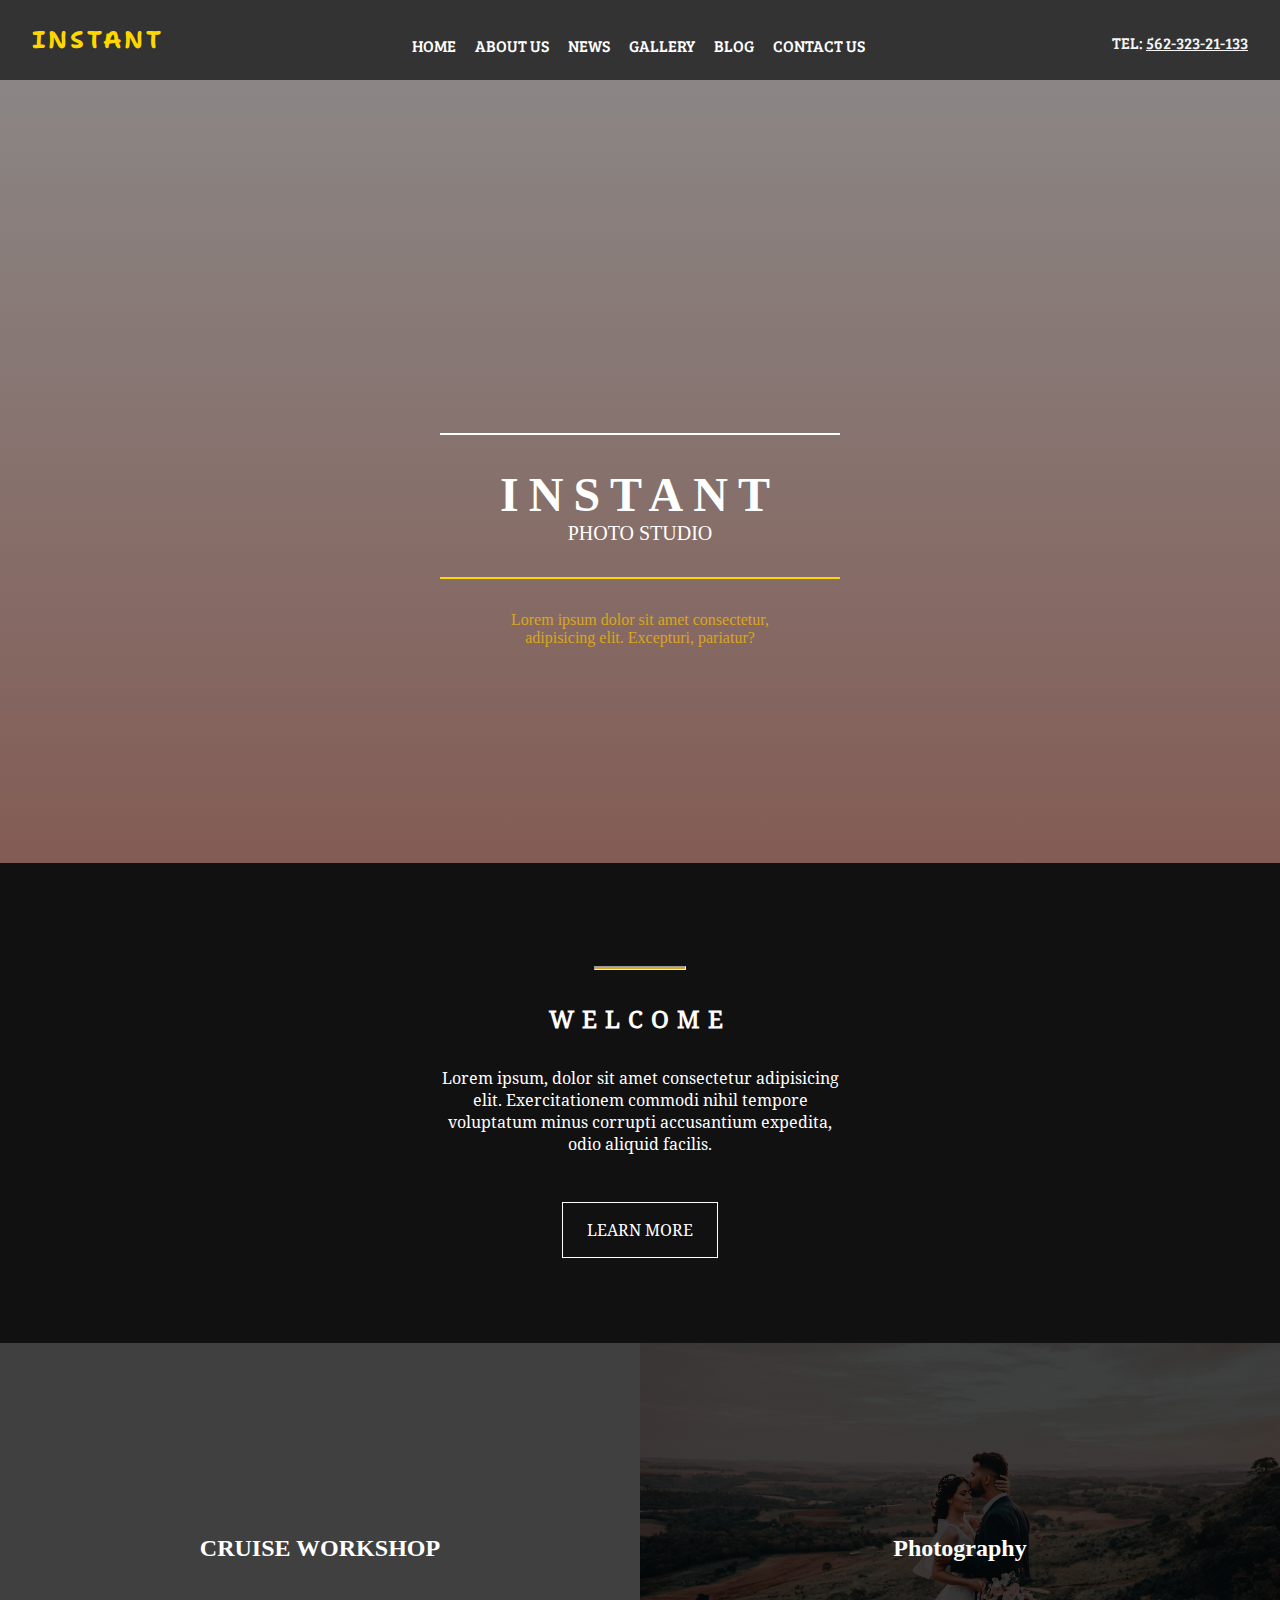
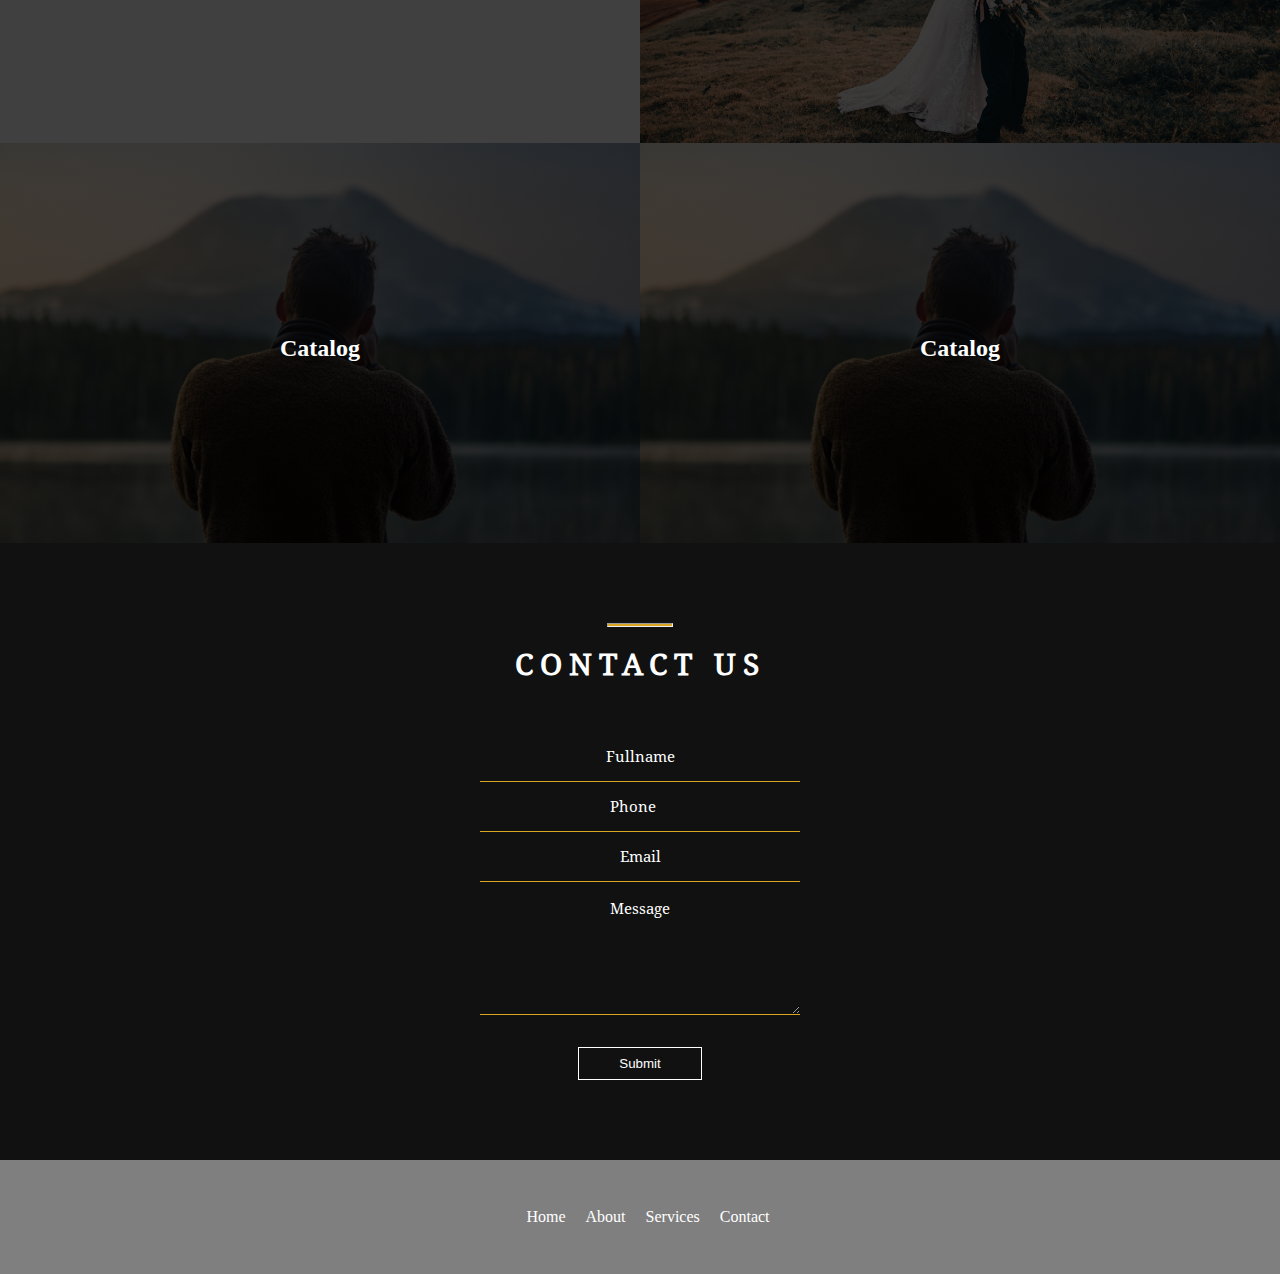
==== index.html @ 94a7b193 "first commit" ====
<!DOCTYPE html>
<html lang="en">
<head>
    <meta charset="UTF-8">
    <meta http-equiv="X-UA-Compatible" content="IE=edge">
    <meta name="viewport" content="width=device-width, initial-scale=1.0">
    <title>Document</title>
    <link rel="stylesheet" href="style.css">
</head>
<body>
    <header>
        <div class="header">
            <div class="logo">
                <h2>INSTANT</h2>    
            </div>
            <div class="menu">
                <ul>
                    <li><a href="">HOME</a></li>
                    <li><a href="">ABOUT US</a></li>
                    <li><a href="">NEWS</a></li>
                    <li><a href="">GALLERY</a></li>
                    <li><a href="">BLOG</a></li>
                    <li><a href="">CONTACT US</a></li>
                </ul>
            </div>
            <div class="hamburger">
                <img src="images/icons8-hamburger-menu-48.png" alt="">
            </div>
            <div class="tel"><p>TEL: <a href="tel:+">562-323-21-133</a></p></div>
        </div>
    </header>
    <div class="hero">
        <div class="heroContent">
            <div class="heroTitle">
                <h2>INSTANT</h2>
                <p>PHOTO STUDIO</p>
            </div>
            <div class="comments">
                <p>Lorem ipsum dolor sit amet consectetur,
                     adipisicing elit. Excepturi, pariatur?</p>
            </div>
        </div>
    </div>
    <div class="welcome">
        <div class="welcomeInfo">
            <hr id="welcome">
            <h2>WELCOME</h2>
            <p>Lorem ipsum, dolor sit amet consectetur
                adipisicing elit. Exercitationem commodi
                nihil tempore voluptatum minus corrupti
                accusantium expedita, odio aliquid facilis.
            </p>
            <div class="more"><a href="#">LEARN MORE</a></div>
        </div>
    </div>
    <div class="gallery">
        <div class="galleryPic cruise">
            <div class="galleryText">
                <h2>CRUISE WORKSHOP</h2>
            </div>
        </div>
        <div class="galleryPic wedding">
            <div class="galleryText">
                <h2>Photography</h2>
            </div>
        </div>
        <div class="galleryPic catalog">
            <div class="galleryText">
                <h2>Catalog</h2>
            </div>
        </div>
        <div class="galleryPic catalog">
            <div class="galleryText">
                <h2>Catalog</h2>
            </div>
        </div>
    </div>
    <div class="contact">
        <div class="contactTitle">
            <hr id="hrContact">
            <h2>CONTACT US</h2>
        </div>
            <form action="https://formspree.io/f/mgebklle" method="post">
                <div class="contactDetails">
                    <input type="text" name="fullname" id="fullname" placeholder="Fullname">
                    <input type="number" name="phone" id="phone" placeholder="Phone">
                    <input type="text" name="email" id="email" placeholder="Email">
                    <textarea name="message" id="message" cols="30" rows="10" placeholder="Message"></textarea>
                </div>
                <button type="submit">Submit</button>
            </form>
    </div>
    <div class="footer">
        <div class="quickLinks">
            <a href="">Home</a>
            <a href="">About</a>
            <a href="">Services</a>
            <a href="">Contact</a>
        </div>
        
    </div>
</body>
</html>
---- style.css ----
/* FONT FACES */
@font-face {
    font-family: 'Ubuntu';
    src: url(Fonts/Ubuntu/Ubuntu-Regular.ttf);
}
@font-face {
    font-family: 'Bree_Serif';
    src: url(Fonts/BreeSerif-Regular.ttf);
}
@font-face {
    font-family: 'Parisienne';
    src: url(Fonts/Parisienne-Regular.ttf);
}
@font-face {
    font-family: 'Sedgwick';
    src: url(Fonts/SedgwickAveDisplay-Regular.ttf);
}
@font-face {
    font-family: 'ShantellSans';
    src: url(Fonts/ShantellSans-VariableFont_BNCE\,INFM\,SPAC\,wght.ttf);
}
@font-face {
    font-family: 'Noto_Serif';
    src: url(Fonts/Noto_Serif/NotoSerif-Regular.ttf);
}
* {
    box-sizing: content-box;
    margin: 0;
    padding: 0;
}

header {
    background-color: #333333;
}
.header {
    font-family:'Bree_Serif';
    padding: 1.5rem 2rem;
    display: flex;
    justify-content: space-between;
}
.header .logo {
    font-family:'ShantellSans';
    letter-spacing: 3px;
}
.menu ul li{
    margin: 0 8px;
    list-style-type: none;
    margin-top: 0.7rem;
    display: inline-block;
}
.menu a {
    color: white;
    text-decoration: none;
}
.menu a:hover {
    border-top: 2px solid goldenrod;
    border-radius: 50%;
}
.logo {
    color: gold;
}
.tel {
    color: whitesmoke;
    margin-top: 0.5rem;
}
.tel a {
    color: whitesmoke;
}

.hero {
    height: 87vh;
    background-position: center;
    width: 100%;
    background-size: cover;
    background-image:linear-gradient(rgba(23,14,12,0.5), rgba(78,23,12,0.7)), url(images/hero-background.jpg);
}
.heroContent{
    width: 100%;
    position: absolute;
    top: 60%;
    transform: translateY(-50%);
    text-align: center;
}
.heroTitle {
    color: white;
    font-size: 2rem;
    width: 25rem;
    margin: auto;
    padding: 2rem 0;
    /* width: fit-content; */
    text-align: center;
    border-top:2px solid white;
    border-bottom: 2px solid gold;
}
.heroTitle h2 {
    letter-spacing: 10px;
}
.heroTitle p {
    font-size: 20px;
}
.comments {
    width: 17rem;
    margin: auto;
    margin-top: 2rem;
    color: goldenrod;
}
.welcome {
    font-family: 'Noto_Serif';
    color: white;
    height: 30rem;
    background-color: #111111;
    display: flex;
    text-align: center;
    justify-content: center;
    align-items: center; /* This is the trick to vertically center content in a div. 
    The height property has to be there.*/
}
.welcomeInfo * {
    margin-top: 2rem;
}
hr#welcome {
    width: 90px;
    height: 2px;
    background-color: goldenrod;
    margin: auto;
    text-align: center;
}
.welcomeInfo h2 {
    letter-spacing: 8px;
}
.welcomeInfo p {
    width: 25rem;
}
.more {
    margin-top: 4rem;
}
.more a{
    border: 1px solid white;
    padding: 1rem 1.5rem;
    text-decoration:none;
    color: white;
}
.more a:hover {
    font-family: 'Gill Sans', 'Gill Sans MT', Calibri, 'Trebuchet MS', sans-serif;
    font-size: 13px;
    transition: 1s font-size;
    /* transform:scaleX(0.1) */
}
.gallery {
    display: grid;
    grid-template-columns: 50% 50%;
    grid-template-rows: 2;
}
.cruise {
    background: -webkit-linear-gradient(rgba(0,0,0,0.75), rgba(0,0,0,0.75)), url(Images/cruise-workshop.jpg);
}
.wedding {
    background: -webkit-linear-gradient(rgba(0,0,0,0.75), rgba(0,0,0,0.75)), url(Images/wedding-photography.jpg);
}
.catalog {
    background: -webkit-linear-gradient(rgba(0,0,0,0.75), rgba(0,0,0,0.75)), url(Images/catalogshoot.jpg);
}
.galleryPic {
    background-size: cover;
    background-position: center;
    width: 100%;
    height: 25rem;
}
.galleryText {
    /* display: flex; */
    height: 2rem;
    text-align: center;
    justify-content: center;
    align-items: center;
    color: white;
    padding-top: 30%;
}
.contact {
    font-family: 'Noto_Serif';
    padding: 5rem 0;
    background-color: #111111;
    color: white;
    text-align: center;
}
.contactTitle {
    letter-spacing: 7px;
    font-size: 20px;
    margin-bottom: 3rem;
}
.hamburger {
    display: none;
}

.details {
    border: 1px solid goldenrod;
    background-color: transparent;
}
hr#hrContact {
    text-align: center;
    width: 4rem;
    height: 2px;
    background-color: goldenrod;
    margin: auto;
    margin-bottom: 1rem;
}
a.endLink {
    padding-bottom: 4rem;
}

button{
    background-color: transparent;
    margin-top: 2rem;
    text-decoration: none;
    color: white;
    border: 1px solid white;
    padding: 0.5rem 2.5rem;
    transition: 1s font-family, 1s font-size;
}
button:hover{
    font-family:'Gill Sans', 'Gill Sans MT', Calibri, 'Trebuchet MS', sans-serif;
    font-size: 20px;
}

.quickLinks a {
    text-align: center;
    color: white;
    margin-left: 1rem;
    text-decoration: none;
}
.quickLinks a:hover{
    color:goldenrod;
}
.contactDetails {
    display: flex;
    flex-direction: column;
    width: 100%;
    height: max-content;
    align-items: center;
    justify-content: center;
}
.contactDetails * {
    display: block;
    border-top: none;
    border-left: none;
    border-right: none;
    border-bottom: 1px solid goldenrod;
    outline: none;
    text-align: center;
    padding: 1rem 3rem;
    color: white;
    background-color: transparent;
    width: 14rem;
}
.contactDetails input:focus{
    background-color: transparent !important;
    outline: none !important;
}

.contact input, textarea {
    color: white;
    font-size: 15px;
}
.contact ::placeholder {
    color: white;
    font-family: 'Noto_Serif';
}
.contactLinks a{
    display: block;
    width: 14rem;
    margin: auto;
    border-bottom: 1px solid goldenrod;
    text-decoration: none;
    padding: 1rem 3rem;
    color: white;
    transition: 2s width;
}
.contact textarea{
    height: 100px;
}
.footer {
    padding: 3rem 0;
    display: flex;
    justify-content: center;
    background: -webkit-linear-gradient(rgba(0,0,0,0.5), rgba(0,0,0,0.5)), url(images/hero-background.jpg);
    background-size: cover;
}
/* FOR MOBILE SCREEN */
@media screen and (max-width: 750px) {
    .tel {
        display: none;
    }
    .hamburger {
        display: inline-flex;
    }
    .hamburger img {
        width: 35px;
        height: 35px;
    } 
    .heroTitle {
        font-size: 1.5rem;
        width: 15rem;
    }
    .comments {
        width: 12rem;
        margin: auto;
        margin-top: 2rem;
        color: goldenrod;
    }
    .menu {
        display: none;
    }
    
    .welcomeInfo p {
        width: 15rem;
    }
    .gallery {
        display: grid;
        grid-template-columns: 100%;
        grid-template-rows: 1;
        justify-content: center;
    }
    .galleryText {
        padding-top: 50%;
    }
    .contactTitle {
        font-size: 15px;
    }
    .contactLinks a{
        width: 8rem;
        
    }
}
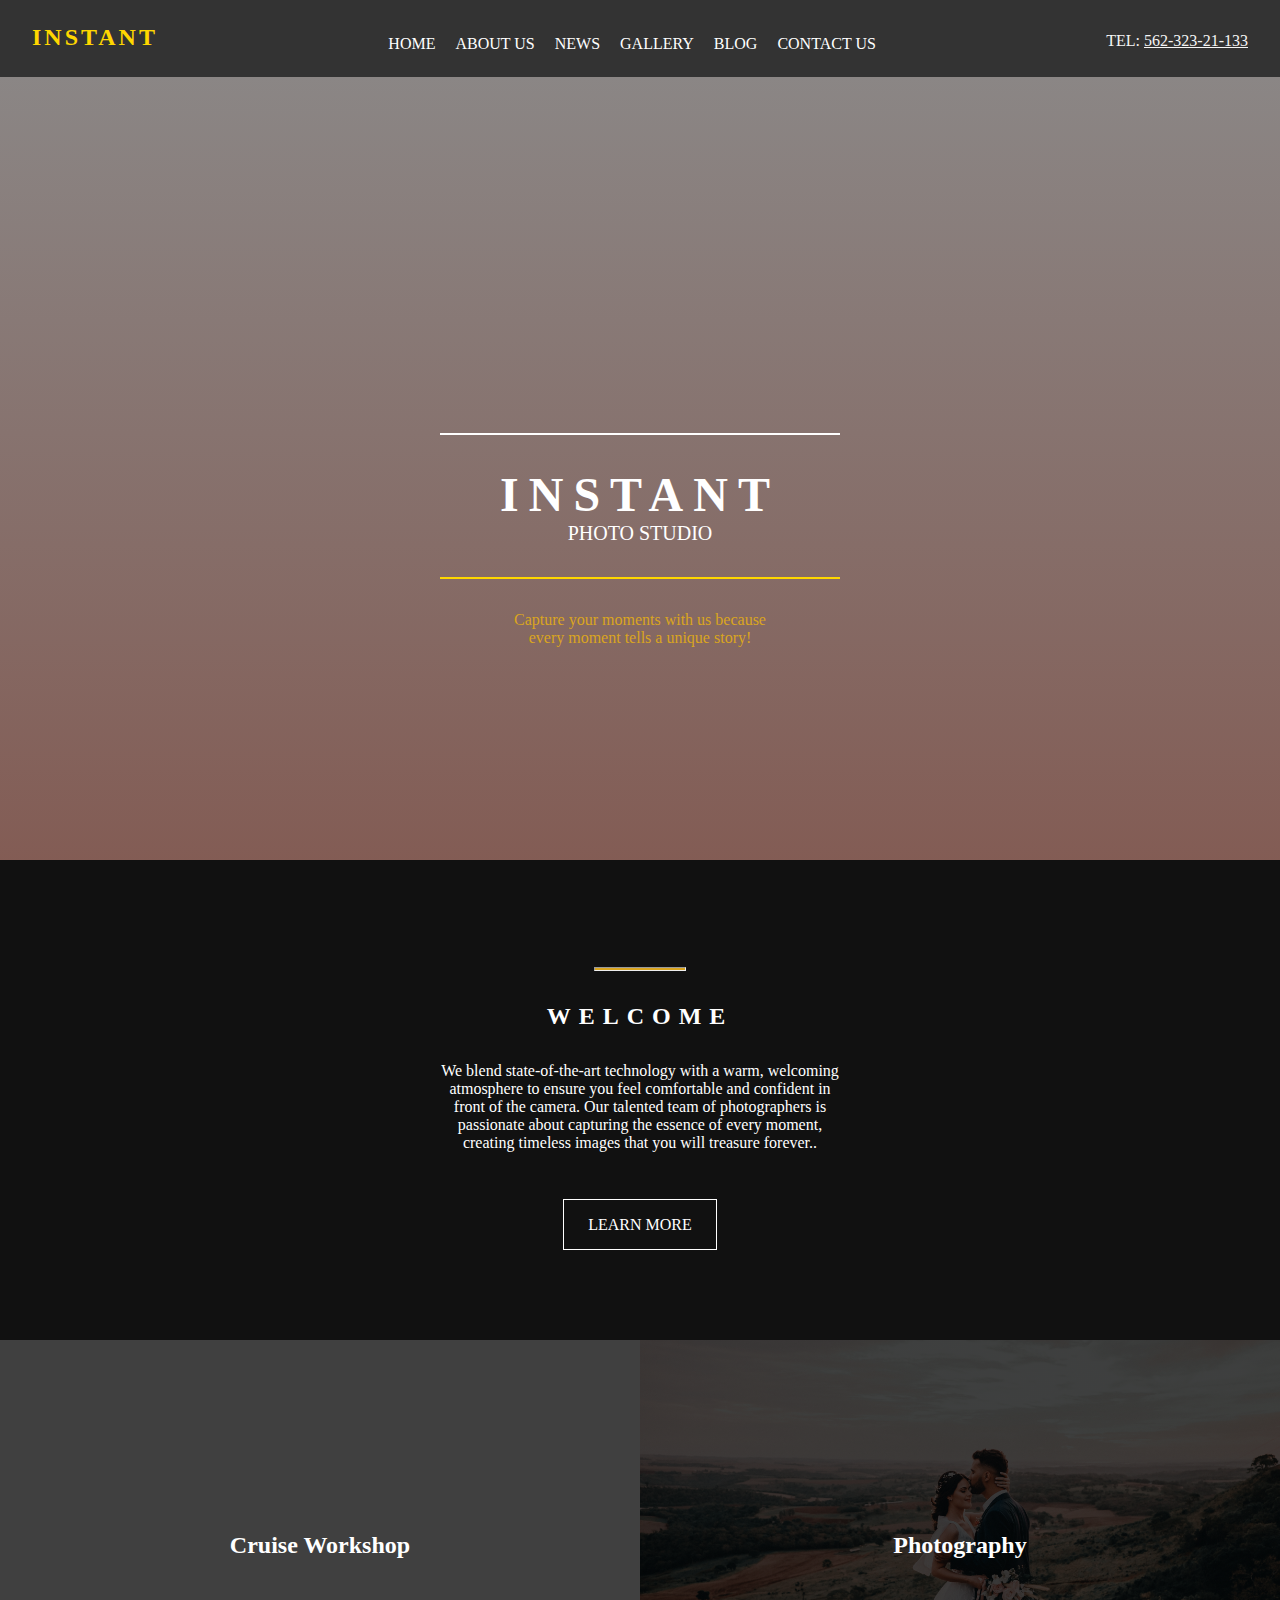
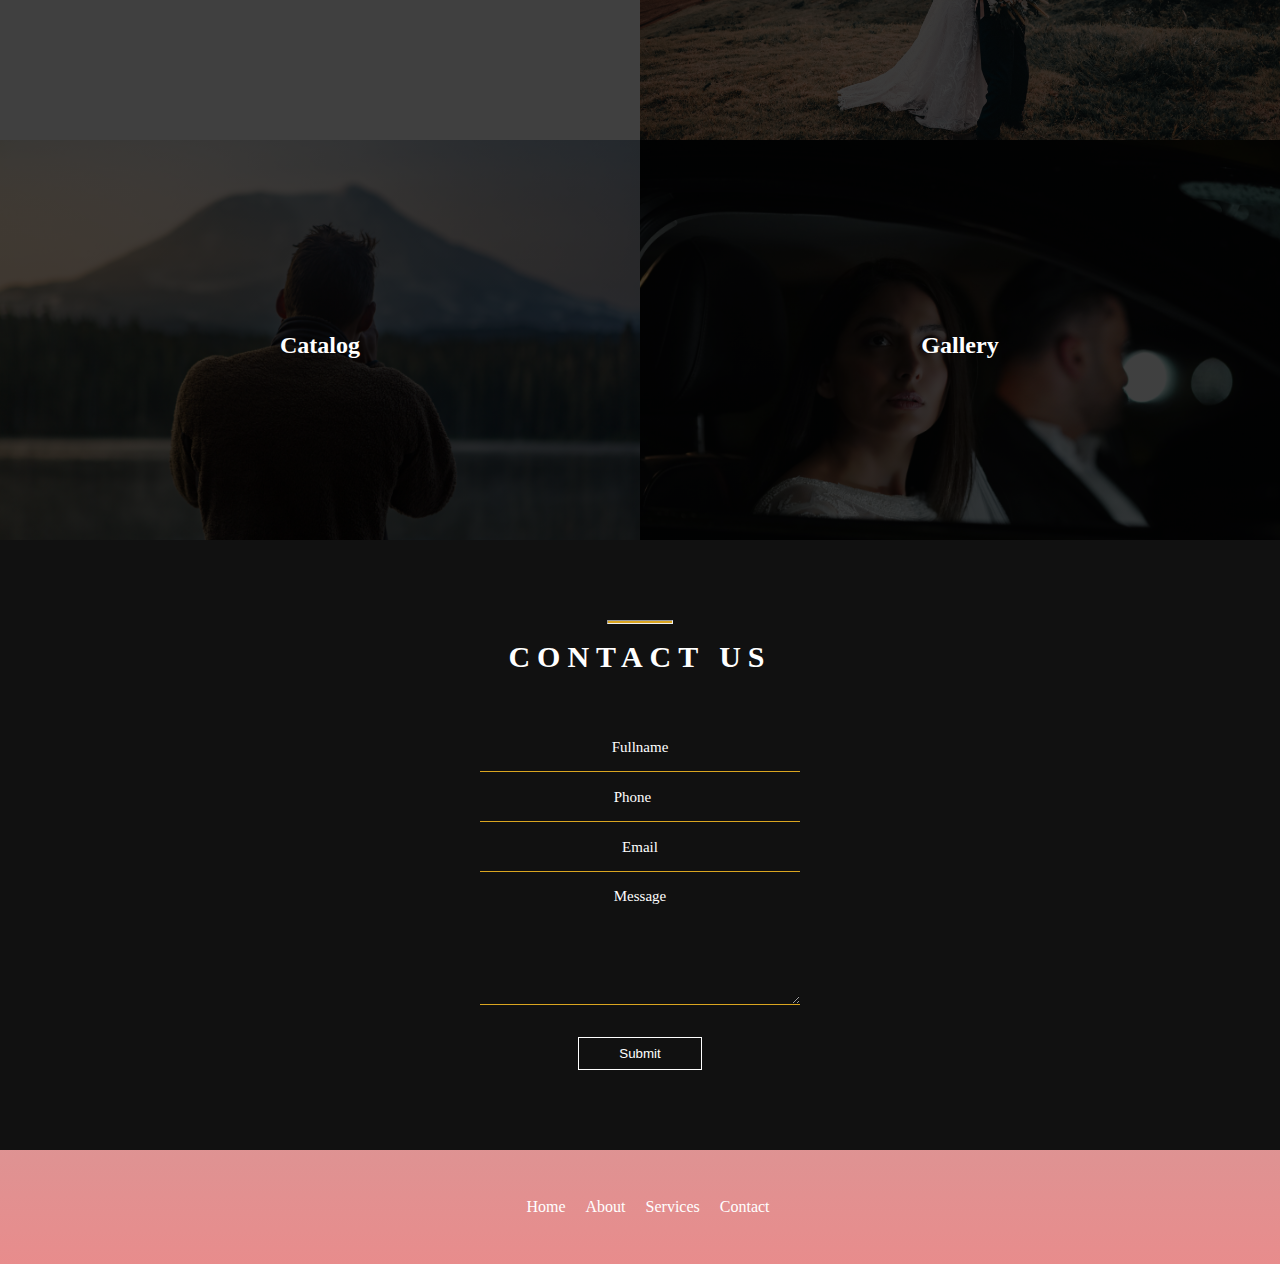
==== commit 73c20e74: "changed content" ====
--- a/index.html
+++ b/index.html
@@ -36,8 +36,7 @@
                 <p>PHOTO STUDIO</p>
             </div>
             <div class="comments">
-                <p>Lorem ipsum dolor sit amet consectetur,
-                     adipisicing elit. Excepturi, pariatur?</p>
+                <p>Capture your moments with us because every moment tells a unique story!</p>
             </div>
         </div>
     </div>
@@ -45,10 +44,11 @@
         <div class="welcomeInfo">
             <hr id="welcome">
             <h2>WELCOME</h2>
-            <p>Lorem ipsum, dolor sit amet consectetur
-                adipisicing elit. Exercitationem commodi
-                nihil tempore voluptatum minus corrupti
-                accusantium expedita, odio aliquid facilis.
+            <p>We blend state-of-the-art technology with a warm, welcoming 
+                atmosphere to ensure you feel comfortable and confident in 
+                front of the camera. Our talented team of photographers is
+                 passionate about capturing the essence of every moment,
+                 creating timeless images that you will treasure forever..
             </p>
             <div class="more"><a href="#">LEARN MORE</a></div>
         </div>
@@ -56,7 +56,7 @@
     <div class="gallery">
         <div class="galleryPic cruise">
             <div class="galleryText">
-                <h2>CRUISE WORKSHOP</h2>
+                <h2>Cruise Workshop</h2>
             </div>
         </div>
         <div class="galleryPic wedding">
@@ -69,9 +69,9 @@
                 <h2>Catalog</h2>
             </div>
         </div>
-        <div class="galleryPic catalog">
+        <div class="galleryPic slideshow">
             <div class="galleryText">
-                <h2>Catalog</h2>
+                <h2>Gallery</h2>
             </div>
         </div>
     </div>
@@ -91,6 +91,7 @@
             </form>
     </div>
     <div class="footer">
+        
         <div class="quickLinks">
             <a href="">Home</a>
             <a href="">About</a>
--- a/style.css
+++ b/style.css
@@ -2,27 +2,27 @@
 /* FONT FACES */
 @font-face {
     font-family: 'Ubuntu';
-    src: url(Fonts/Ubuntu/Ubuntu-Regular.ttf);
+    src: url(fonts/Ubuntu/Ubuntu-Regular.ttf);
 }
 @font-face {
     font-family: 'Bree_Serif';
-    src: url(Fonts/BreeSerif-Regular.ttf);
+    src: url(fonts/BreeSerif-Regular.ttf);
 }
 @font-face {
     font-family: 'Parisienne';
-    src: url(Fonts/Parisienne-Regular.ttf);
+    src: url(fonts/Parisienne-Regular.ttf);
 }
 @font-face {
     font-family: 'Sedgwick';
-    src: url(Fonts/SedgwickAveDisplay-Regular.ttf);
+    src: url(fonts/SedgwickAveDisplay-Regular.ttf);
 }
 @font-face {
     font-family: 'ShantellSans';
-    src: url(Fonts/ShantellSans-VariableFont_BNCE\,INFM\,SPAC\,wght.ttf);
+    src: url(fonts/ShantellSans-VariableFont_BNCE\,INFM\,SPAC\,wght.ttf);
 }
 @font-face {
     font-family: 'Noto_Serif';
-    src: url(Fonts/Noto_Serif/NotoSerif-Regular.ttf);
+    src: url(fonts/Noto_Serif/NotoSerif-Regular.ttf);
 }
 * {
     box-sizing: content-box;
@@ -160,6 +160,9 @@
 }
 .catalog {
     background: -webkit-linear-gradient(rgba(0,0,0,0.75), rgba(0,0,0,0.75)), url(Images/catalogshoot.jpg);
+}
+.slideshow {
+    background: -webkit-linear-gradient(rgba(0,0,0,0.75), rgba(0,0,0,0.75)), url(Images/couple.jpg);
 }
 .galleryPic {
     background-size: cover;
@@ -256,7 +259,22 @@
     background-color: transparent !important;
     outline: none !important;
 }
-
+.contactDetails input:active {
+    background-color: transparent !important;
+    outline: none !important;
+}
+.contactDetails input:-webkit-autofill,
+input:-webkit-autofill:hover, 
+input:-webkit-autofill:focus, 
+input:-webkit-autofill:active{
+    -webkit-box-shadow: 0 0 0 30px rgb(69, 69, 237) inset !important;
+    color: white;
+}
+
+
+input, select, textarea{
+    color: white;
+}
 .contact input, textarea {
     color: white;
     font-size: 15px;
@@ -282,11 +300,11 @@
     padding: 3rem 0;
     display: flex;
     justify-content: center;
-    background: -webkit-linear-gradient(rgba(0,0,0,0.5), rgba(0,0,0,0.5)), url(images/hero-background.jpg);
+    background: -webkit-linear-gradient(rgba(190, 39, 39, 0.5), rgba(209, 26, 26, 0.5)), url(images/hero-background.jpg);
     background-size: cover;
 }
 /* FOR MOBILE SCREEN */
-@media screen and (max-width: 750px) {
+@media screen and (max-width: 850px) {
     .tel {
         display: none;
     }
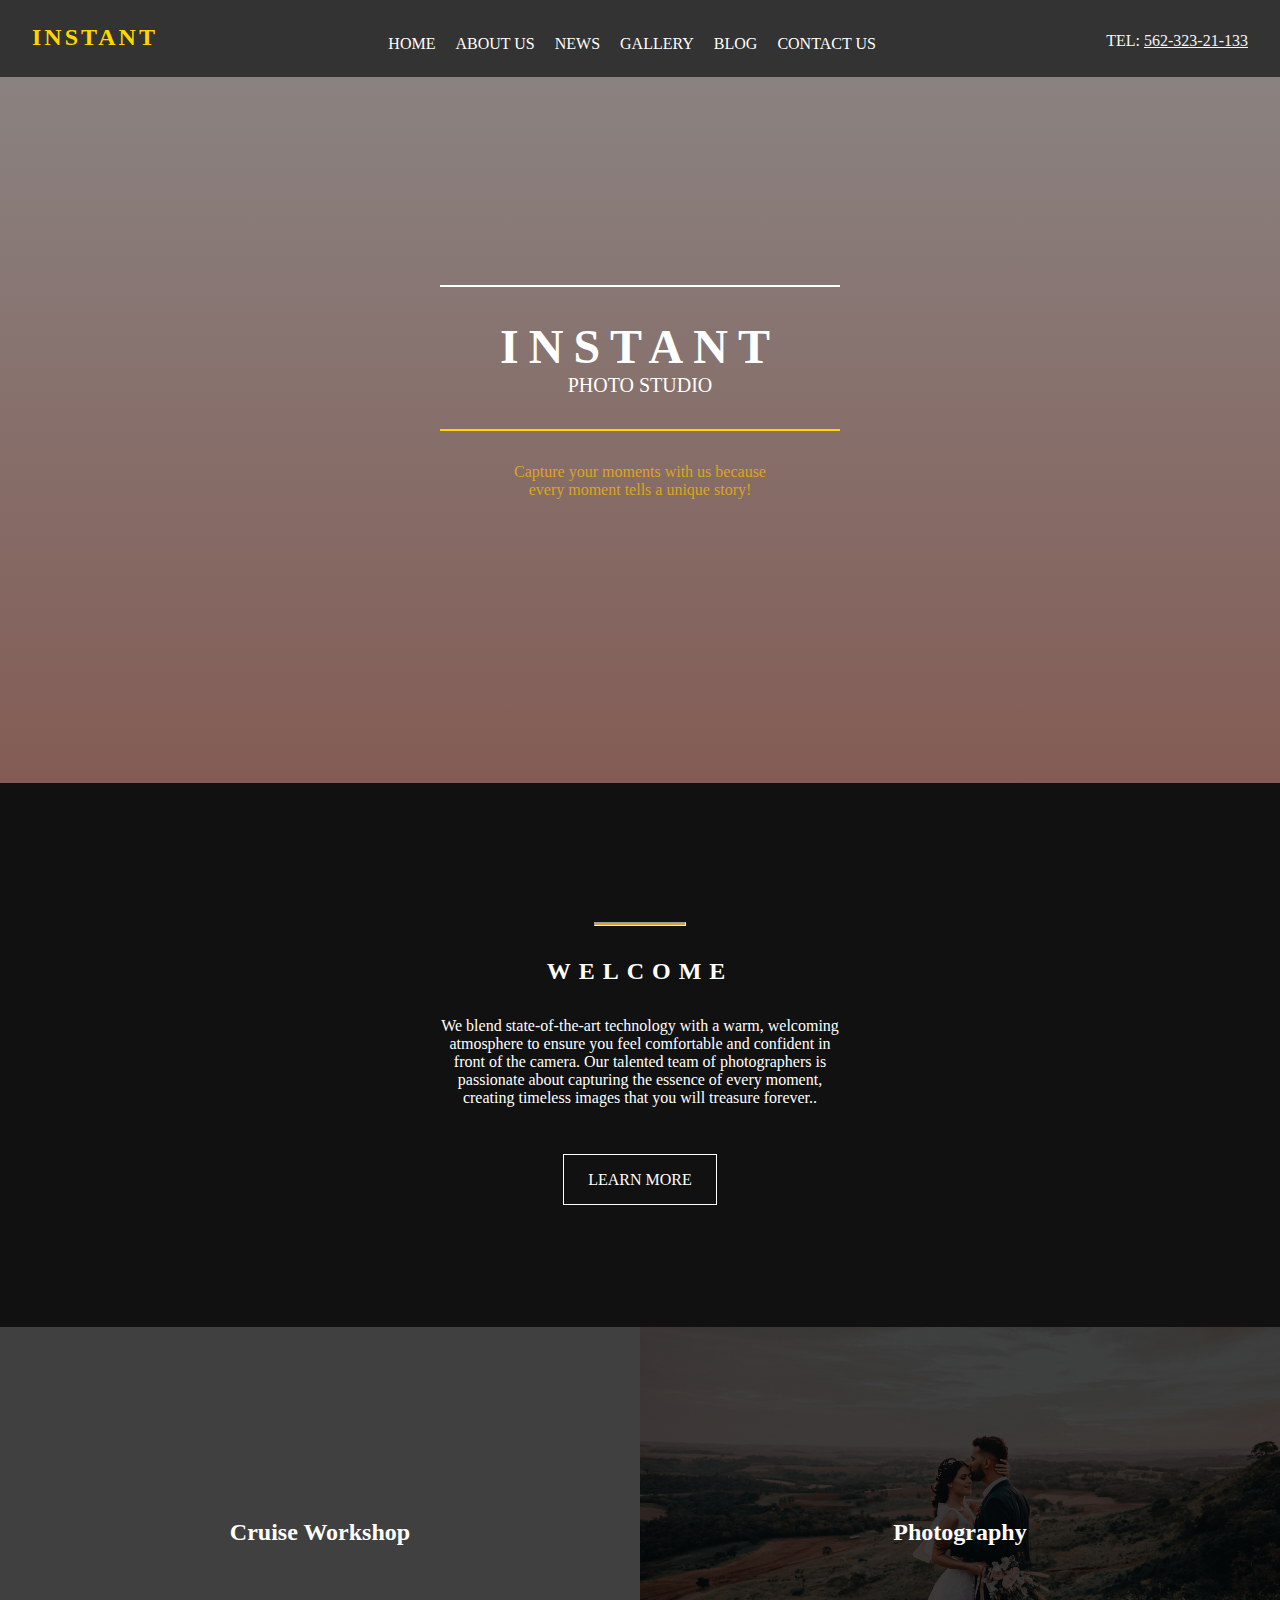
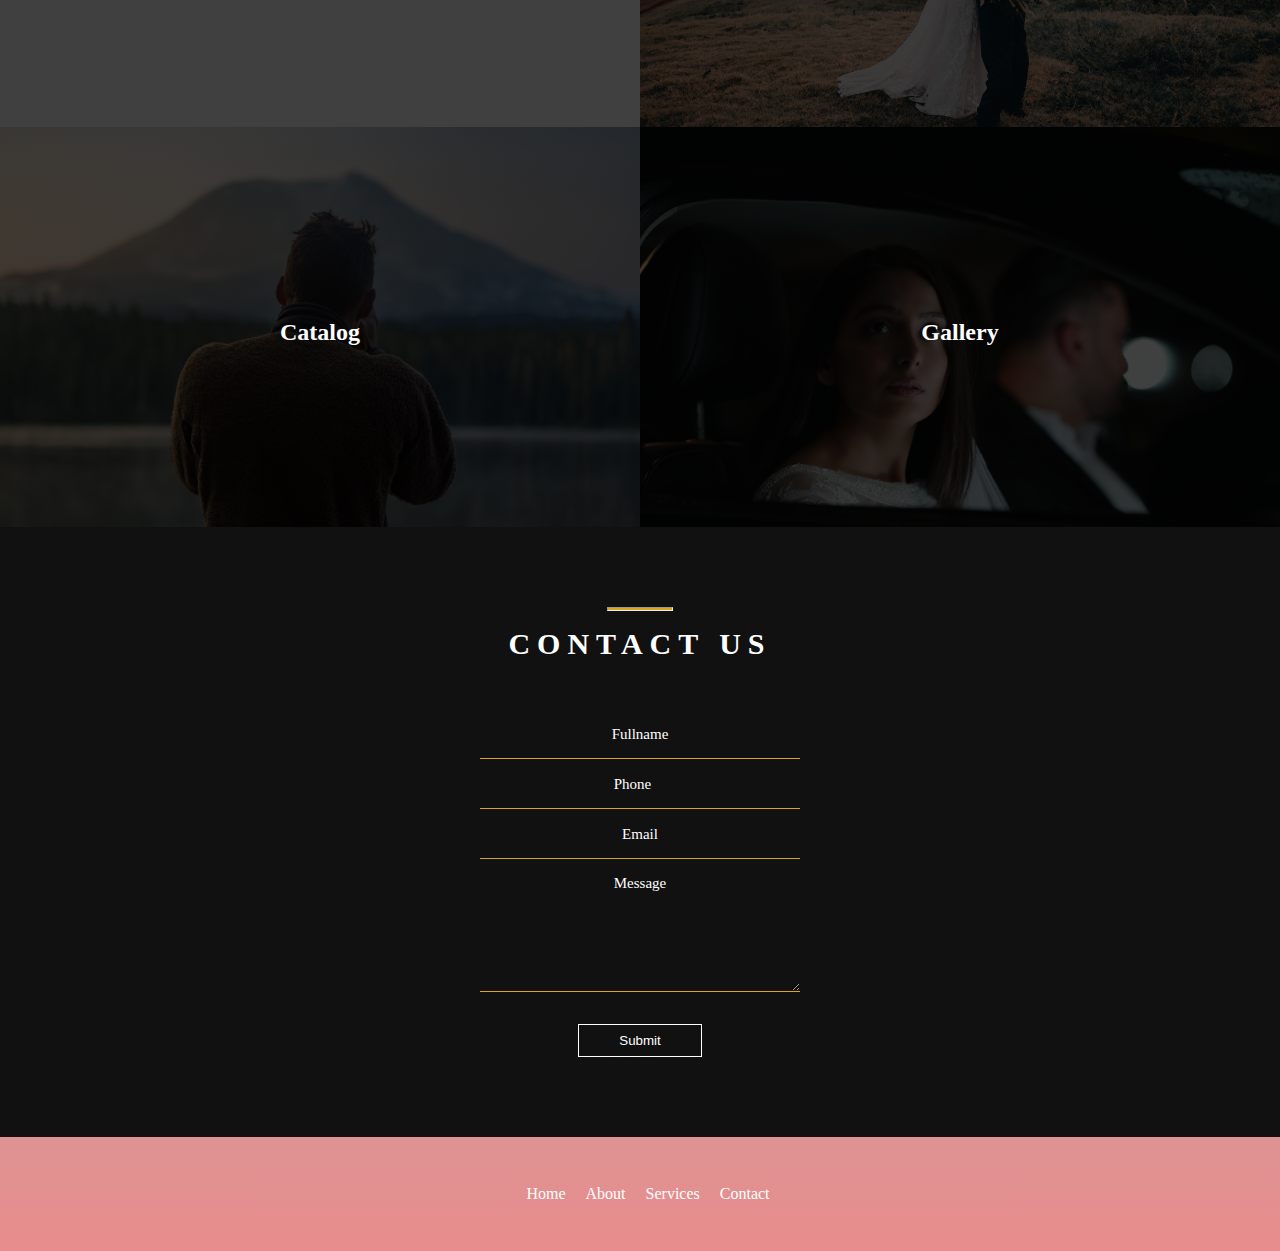
==== commit 7957a271: "Added mobile menu" ====
--- a/index.html
+++ b/index.html
@@ -23,9 +23,22 @@
                     <li><a href="">CONTACT US</a></li>
                 </ul>
             </div>
+            
             <div class="hamburger">
-                <img src="images/icons8-hamburger-menu-48.png" alt="">
+               <div><img src="images/icons8-hamburger-menu-48.png" alt=""></div> 
+
+                <div class="mobile-menu">
+                    <ul>
+                        <li><a href="">HOME</a></li>
+                        <li><a href="">ABOUT US</a></li>
+                        <li><a href="">NEWS</a></li>
+                        <li><a href="">GALLERY</a></li>
+                        <li><a href="">BLOG</a></li>
+                        <li><a href="">CONTACT US</a></li>
+                    </ul>
+                </div>
             </div>
+          
             <div class="tel"><p>TEL: <a href="tel:+">562-323-21-133</a></p></div>
         </div>
     </header>
@@ -100,5 +113,6 @@
         </div>
         
     </div>
+    <script src="app.js"></script>
 </body>
 </html>--- a/style.css
+++ b/style.css
@@ -32,11 +32,16 @@
 
 header {
     background-color: #333333;
+    position: fixed;
+    top: 0;
+    left: 0;
+    width: 100vw;
 }
 .header {
     font-family:'Bree_Serif';
     padding: 1.5rem 2rem;
     display: flex;
+    
     justify-content: space-between;
 }
 .header .logo {
@@ -49,6 +54,27 @@
     margin-top: 0.7rem;
     display: inline-block;
 }
+.mobile-menu {
+    display: none;
+    margin-top: 2.5rem;
+}
+.mobile-menu ul {
+    display: flex;
+    flex-direction: column;
+    gap: 16px;
+}
+.mobile-menu ul li{
+    list-style: none;
+    
+}
+.mobile-menu ul li a{
+    color: white;
+    text-decoration: none;
+}
+.mobile-menu ul li a:hover {
+    border-top: 2px solid goldenrod;
+    border-radius: 50%;
+}
 .menu a {
     color: white;
     text-decoration: none;
@@ -70,16 +96,14 @@
 
 .hero {
     height: 87vh;
-    background-position: center;
-    width: 100%;
+    display: flex;
+    flex-direction: column;
+    justify-content: center;
+    align-items: center;
     background-size: cover;
     background-image:linear-gradient(rgba(23,14,12,0.5), rgba(78,23,12,0.7)), url(images/hero-background.jpg);
 }
 .heroContent{
-    width: 100%;
-    position: absolute;
-    top: 60%;
-    transform: translateY(-50%);
     text-align: center;
 }
 .heroTitle {
@@ -113,6 +137,7 @@
     display: flex;
     text-align: center;
     justify-content: center;
+    padding: 2rem 0;
     align-items: center; /* This is the trick to vertically center content in a div. 
     The height property has to be there.*/
 }
@@ -193,6 +218,9 @@
 }
 .hamburger {
     display: none;
+    text-align: right;
+    cursor: pointer;
+    flex-direction: column;
 }
 
 .details {
@@ -309,9 +337,10 @@
         display: none;
     }
     .hamburger {
-        display: inline-flex;
+        display: flex;
     }
     .hamburger img {
+        
         width: 35px;
         height: 35px;
     } 
@@ -328,6 +357,9 @@
     .menu {
         display: none;
     }
+    .mobile-menu {
+        /* display: block; */
+    }
     
     .welcomeInfo p {
         width: 15rem;
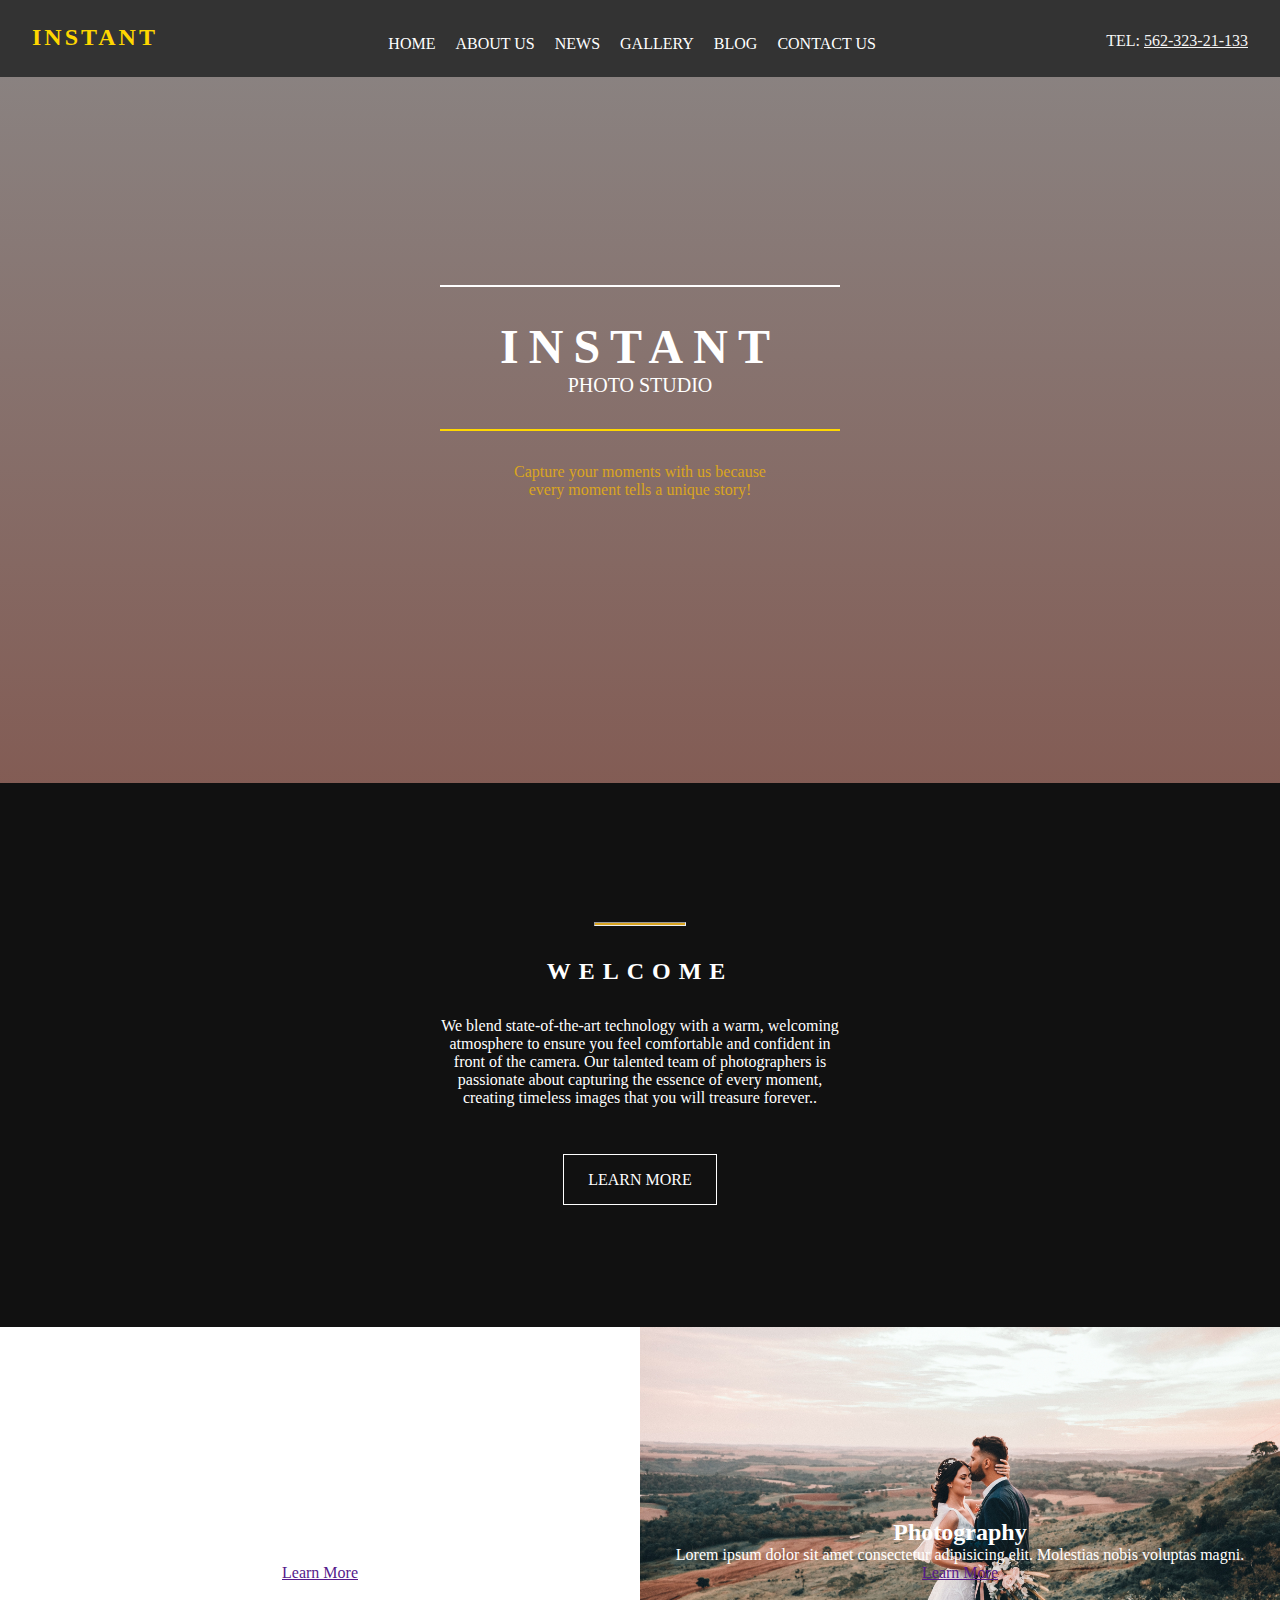
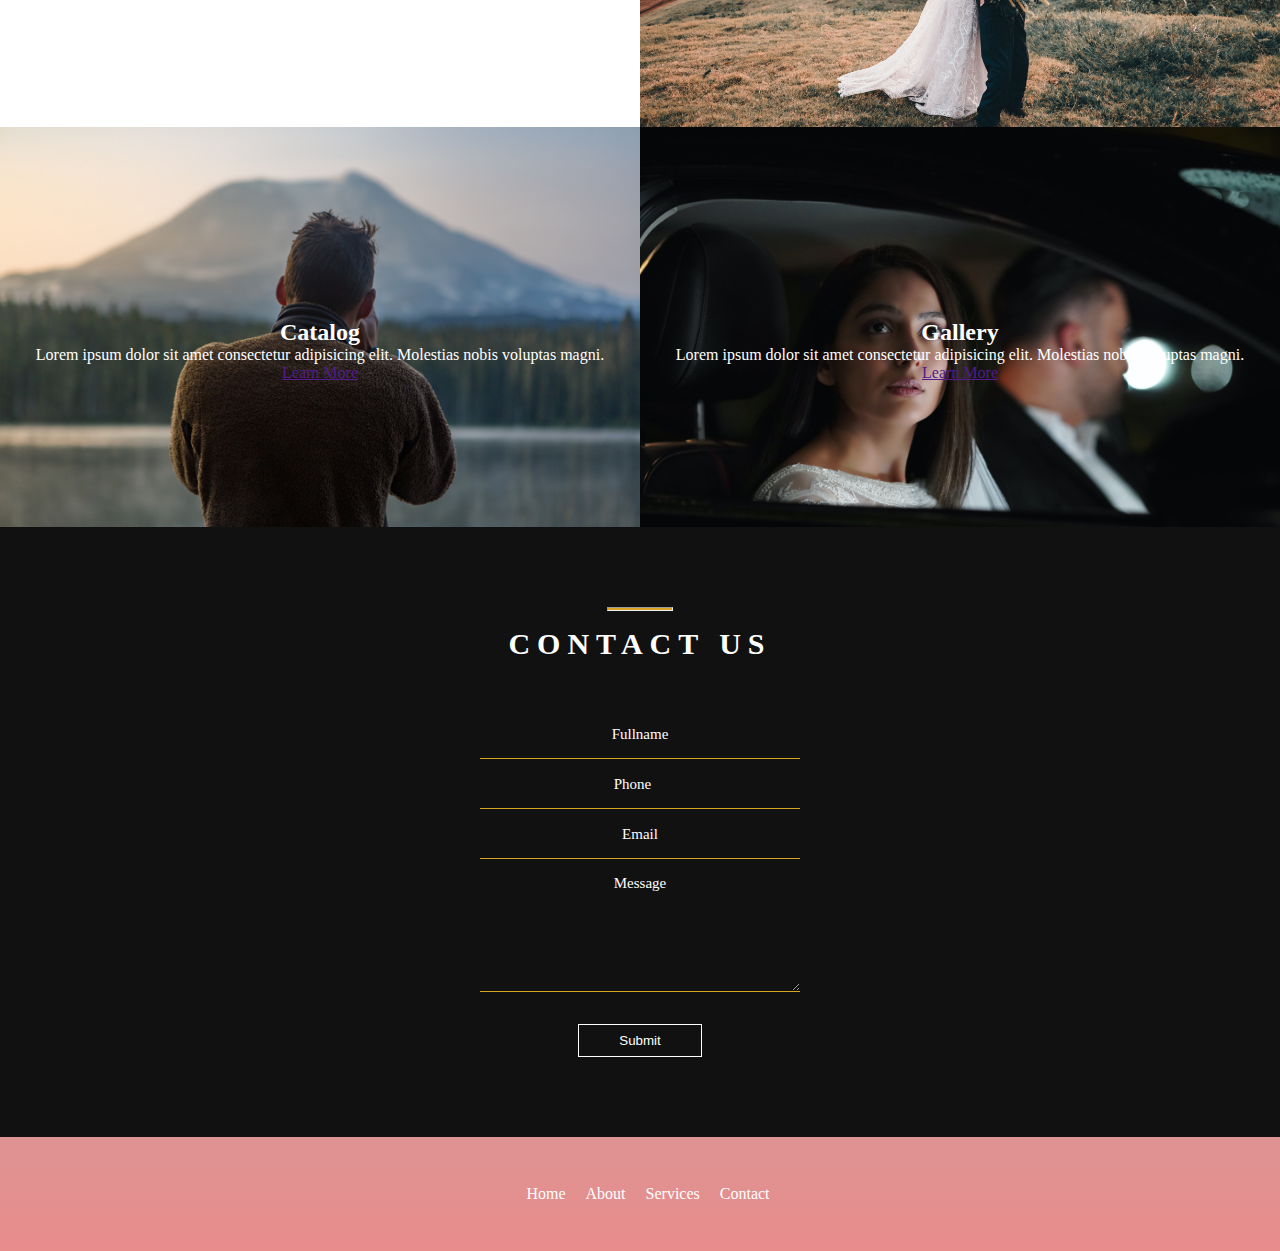
==== commit 3522f544: "done" ====
--- a/index.html
+++ b/index.html
@@ -1,5 +1,6 @@
 <!DOCTYPE html>
 <html lang="en">
+
 <head>
     <meta charset="UTF-8">
     <meta http-equiv="X-UA-Compatible" content="IE=edge">
@@ -7,11 +8,12 @@
     <title>Document</title>
     <link rel="stylesheet" href="style.css">
 </head>
+
 <body>
     <header>
         <div class="header">
             <div class="logo">
-                <h2>INSTANT</h2>    
+                <h2>INSTANT</h2>
             </div>
             <div class="menu">
                 <ul>
@@ -23,9 +25,9 @@
                     <li><a href="">CONTACT US</a></li>
                 </ul>
             </div>
-            
+
             <div class="hamburger">
-               <div><img src="images/icons8-hamburger-menu-48.png" alt=""></div> 
+                <div><img src="images/icons8-hamburger-menu-48.png" alt=""></div>
 
                 <div class="mobile-menu">
                     <ul>
@@ -38,8 +40,10 @@
                     </ul>
                 </div>
             </div>
-          
-            <div class="tel"><p>TEL: <a href="tel:+">562-323-21-133</a></p></div>
+
+            <div class="tel">
+                <p>TEL: <a href="tel:+">562-323-21-133</a></p>
+            </div>
         </div>
     </header>
     <div class="hero">
@@ -57,11 +61,11 @@
         <div class="welcomeInfo">
             <hr id="welcome">
             <h2>WELCOME</h2>
-            <p>We blend state-of-the-art technology with a warm, welcoming 
-                atmosphere to ensure you feel comfortable and confident in 
+            <p>We blend state-of-the-art technology with a warm, welcoming
+                atmosphere to ensure you feel comfortable and confident in
                 front of the camera. Our talented team of photographers is
-                 passionate about capturing the essence of every moment,
-                 creating timeless images that you will treasure forever..
+                passionate about capturing the essence of every moment,
+                creating timeless images that you will treasure forever..
             </p>
             <div class="more"><a href="#">LEARN MORE</a></div>
         </div>
@@ -70,21 +74,45 @@
         <div class="galleryPic cruise">
             <div class="galleryText">
                 <h2>Cruise Workshop</h2>
+                <div class="hiddenInfo">
+                    <p>Lorem ipsum dolor sit amet consectetur adipisicing elit.
+                        Molestias nobis voluptas magni.
+                    </p>
+                    <a href="">Learn More</a>
+                </div>
             </div>
         </div>
         <div class="galleryPic wedding">
             <div class="galleryText">
                 <h2>Photography</h2>
+                <div class="hiddenInfo">
+                    <p>Lorem ipsum dolor sit amet consectetur adipisicing elit.
+                        Molestias nobis voluptas magni.
+                    </p>
+                    <a href="">Learn More</a>
+                </div>
             </div>
         </div>
         <div class="galleryPic catalog">
             <div class="galleryText">
                 <h2>Catalog</h2>
+                <div class="hiddenInfo">
+                    <p>Lorem ipsum dolor sit amet consectetur adipisicing elit.
+                        Molestias nobis voluptas magni.
+                    </p>
+                    <a href="">Learn More</a>
+                </div>
             </div>
         </div>
         <div class="galleryPic slideshow">
             <div class="galleryText">
                 <h2>Gallery</h2>
+                <div class="hiddenInfo">
+                    <p>Lorem ipsum dolor sit amet consectetur adipisicing elit.
+                        Molestias nobis voluptas magni.
+                    </p>
+                    <a href="">Learn More</a>
+                </div>
             </div>
         </div>
     </div>
@@ -93,26 +121,27 @@
             <hr id="hrContact">
             <h2>CONTACT US</h2>
         </div>
-            <form action="https://formspree.io/f/mgebklle" method="post">
-                <div class="contactDetails">
-                    <input type="text" name="fullname" id="fullname" placeholder="Fullname">
-                    <input type="number" name="phone" id="phone" placeholder="Phone">
-                    <input type="text" name="email" id="email" placeholder="Email">
-                    <textarea name="message" id="message" cols="30" rows="10" placeholder="Message"></textarea>
-                </div>
-                <button type="submit">Submit</button>
-            </form>
+        <form action="https://formspree.io/f/mgebklle" method="post">
+            <div class="contactDetails">
+                <input type="text" name="fullname" id="fullname" placeholder="Fullname">
+                <input type="number" name="phone" id="phone" placeholder="Phone">
+                <input type="text" name="email" id="email" placeholder="Email">
+                <textarea name="message" id="message" cols="30" rows="10" placeholder="Message"></textarea>
+            </div>
+            <button type="submit">Submit</button>
+        </form>
     </div>
     <div class="footer">
-        
+
         <div class="quickLinks">
             <a href="">Home</a>
             <a href="">About</a>
             <a href="">Services</a>
             <a href="">Contact</a>
         </div>
-        
+
     </div>
     <script src="app.js"></script>
 </body>
+
 </html>--- a/style.css
+++ b/style.css
@@ -177,24 +177,60 @@
     grid-template-columns: 50% 50%;
     grid-template-rows: 2;
 }
-.cruise {
+
+.galleryPic {
+    background-size: cover;
+    background-position: center;
+    width: 100%;
+    height: 25rem;
+    /* background-size: contain; */
+}
+.cruise{
+    background-image: url('Images/cruise-workshop.jpg');
+}
+
+.wedding {
+    background-image: url('Images/wedding-photography.jpg');
+}
+
+.catalog {
+    background-image: url('Images/catalogshoot.jpg');
+}
+
+.slideshow{
+    background-image: url('Images/couple.jpg');
+}
+
+.cruise:hover {
     background: -webkit-linear-gradient(rgba(0,0,0,0.75), rgba(0,0,0,0.75)), url(Images/cruise-workshop.jpg);
-}
-.wedding {
+    background-size: cover;
+    background-position: center;
+    width: 100%;
+    height: 25rem;
+}
+.wedding:hover {
     background: -webkit-linear-gradient(rgba(0,0,0,0.75), rgba(0,0,0,0.75)), url(Images/wedding-photography.jpg);
-}
-.catalog {
+    background-size: cover;
+    background-position: center;
+    width: 100%;
+    height: 25rem;
+}
+.catalog:hover{
     background: -webkit-linear-gradient(rgba(0,0,0,0.75), rgba(0,0,0,0.75)), url(Images/catalogshoot.jpg);
-}
-.slideshow {
+    background-size: cover;
+    background-position: center;
+    width: 100%;
+    height: 25rem;
+}
+.slideshow:hover {
     background: -webkit-linear-gradient(rgba(0,0,0,0.75), rgba(0,0,0,0.75)), url(Images/couple.jpg);
-}
-.galleryPic {
     background-size: cover;
     background-position: center;
     width: 100%;
     height: 25rem;
 }
+
+
 .galleryText {
     /* display: flex; */
     height: 2rem;
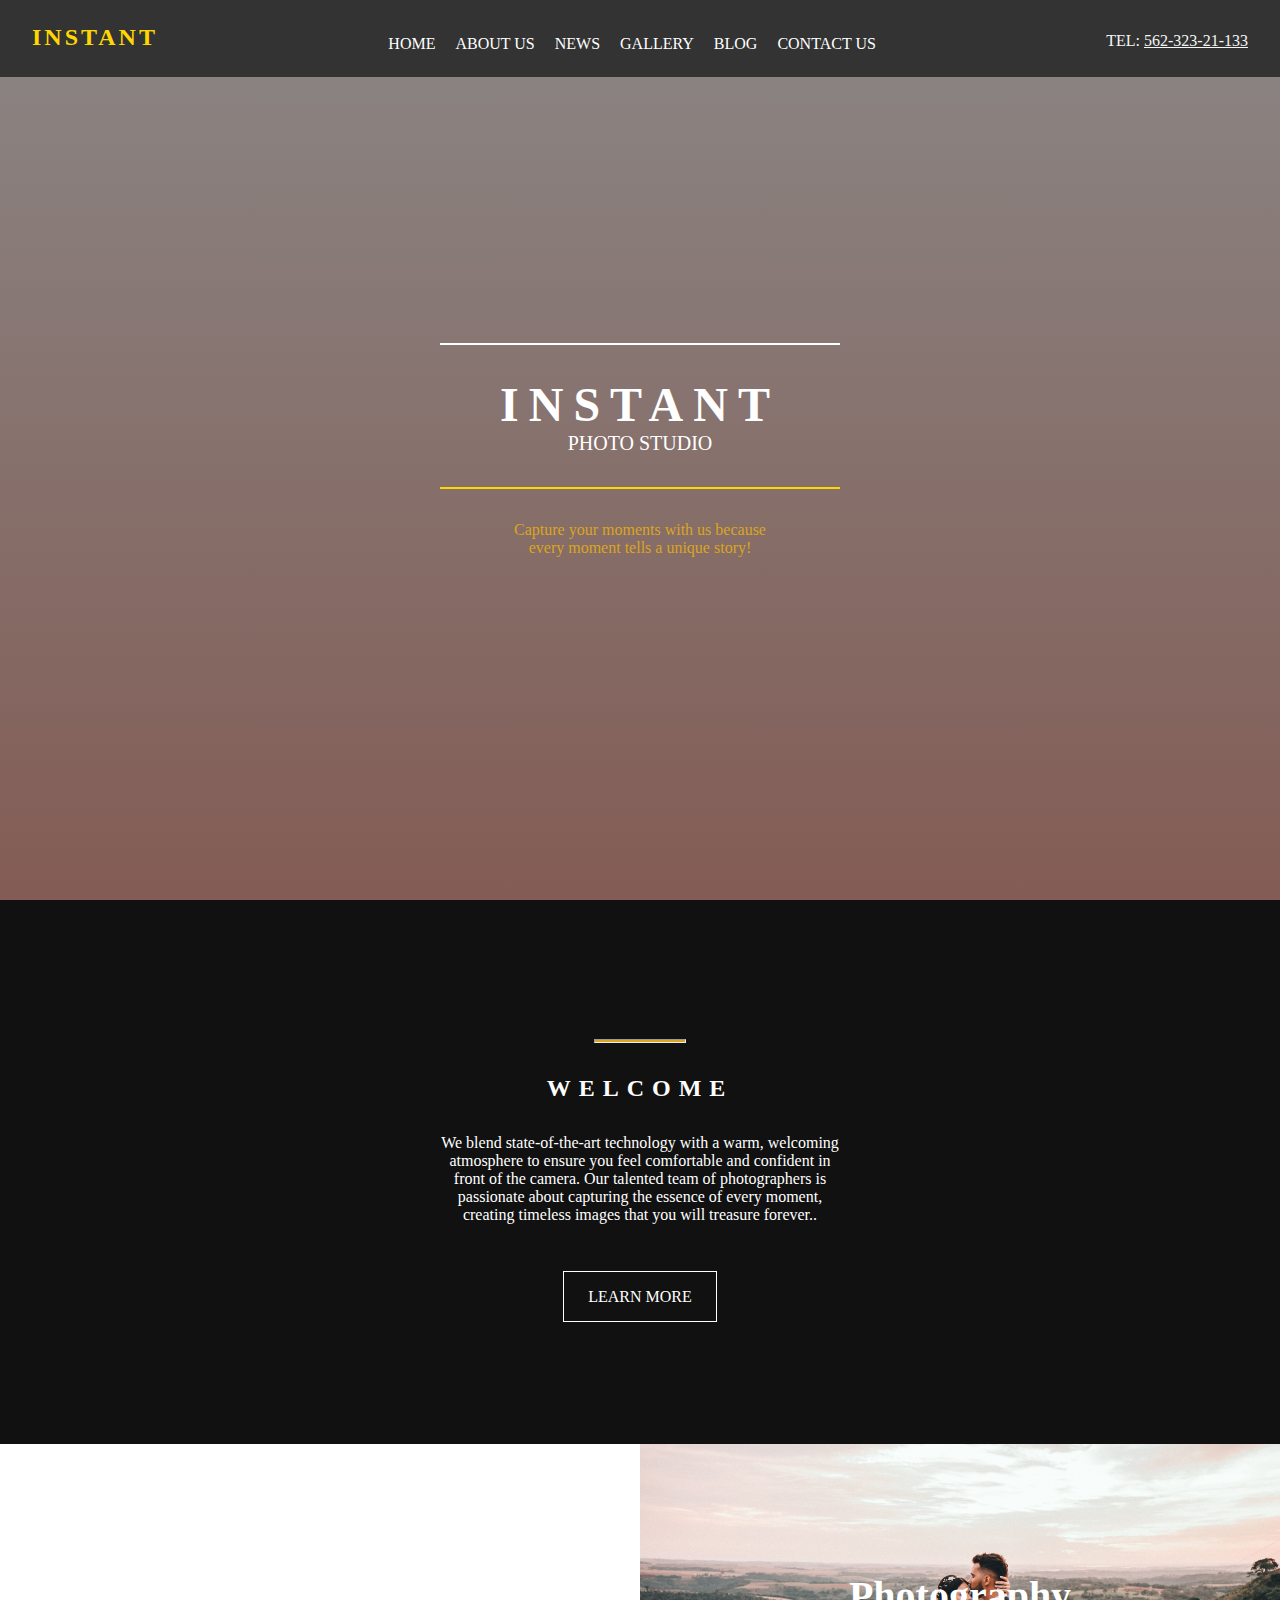
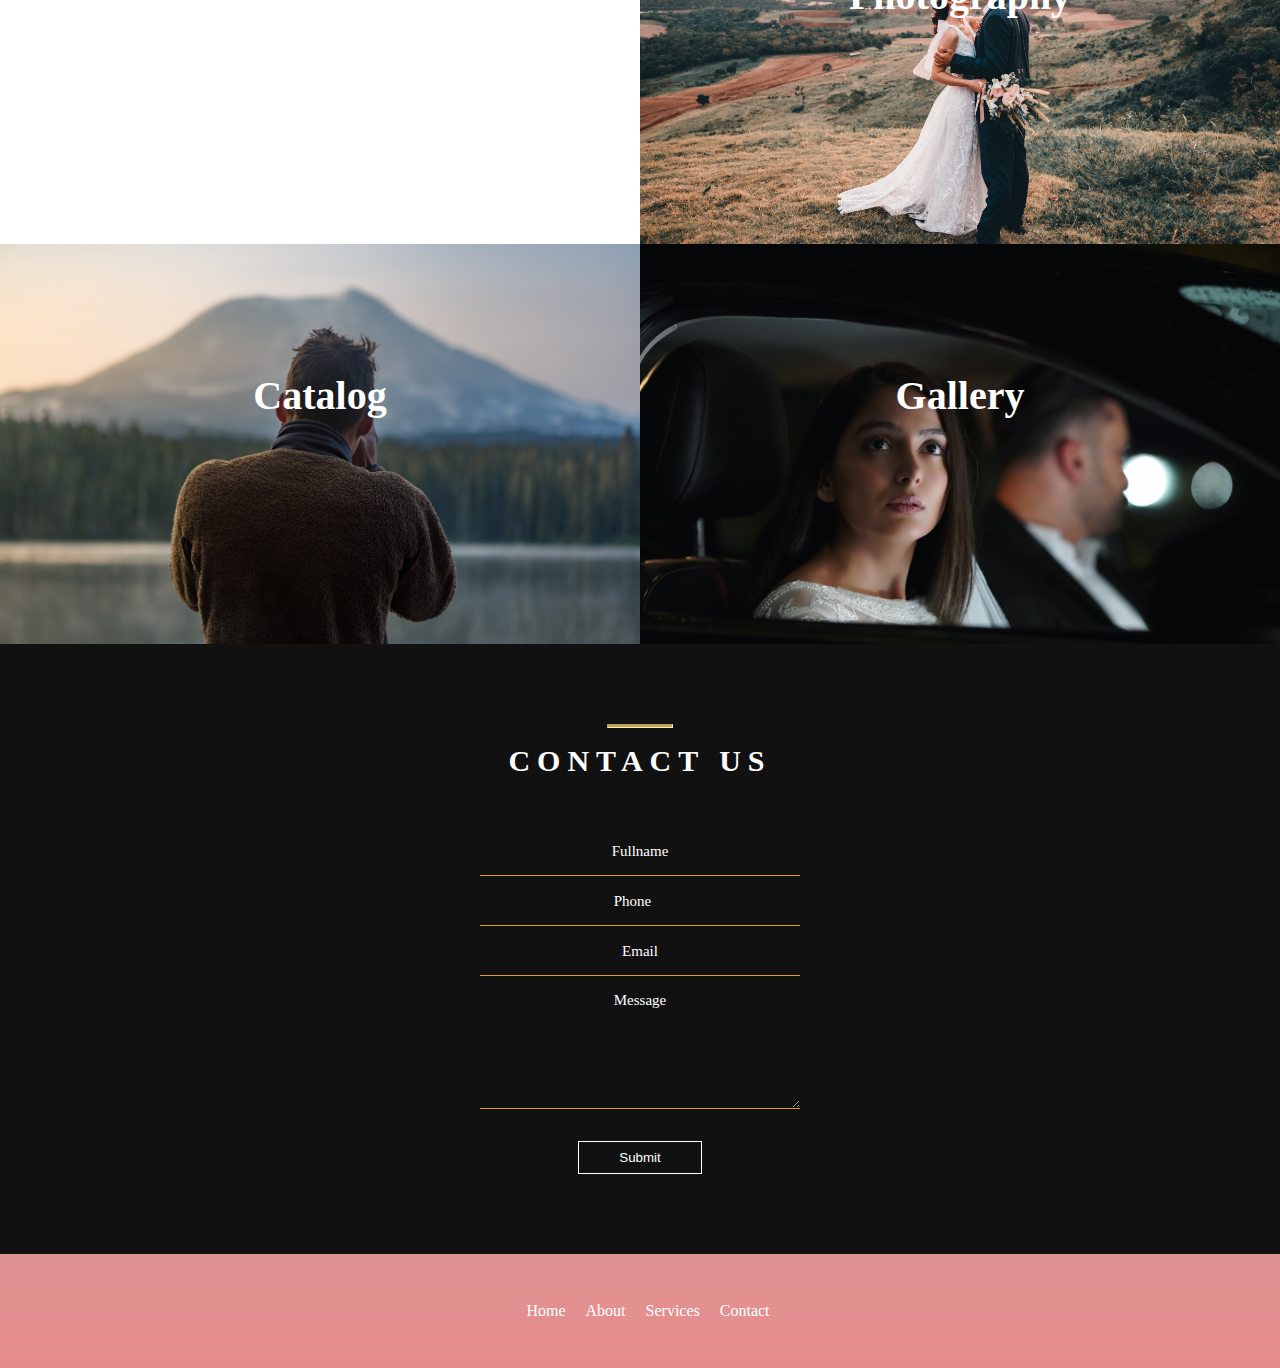
==== commit fa04713f: "doneee" ====
--- a/index.html
+++ b/index.html
@@ -45,7 +45,10 @@
                 <p>TEL: <a href="tel:+">562-323-21-133</a></p>
             </div>
         </div>
+
+        
     </header>
+
     <div class="hero">
         <div class="heroContent">
             <div class="heroTitle">
@@ -57,6 +60,7 @@
             </div>
         </div>
     </div>
+    
     <div class="welcome">
         <div class="welcomeInfo">
             <hr id="welcome">
@@ -78,7 +82,8 @@
                     <p>Lorem ipsum dolor sit amet consectetur adipisicing elit.
                         Molestias nobis voluptas magni.
                     </p>
-                    <a href="">Learn More</a>
+                    <div class="learn"><a href="">Learn More</a></div>
+                   
                 </div>
             </div>
         </div>
@@ -89,7 +94,7 @@
                     <p>Lorem ipsum dolor sit amet consectetur adipisicing elit.
                         Molestias nobis voluptas magni.
                     </p>
-                    <a href="">Learn More</a>
+                    <div class="learn"><a href="">Learn More</a></div>
                 </div>
             </div>
         </div>
@@ -100,7 +105,7 @@
                     <p>Lorem ipsum dolor sit amet consectetur adipisicing elit.
                         Molestias nobis voluptas magni.
                     </p>
-                    <a href="">Learn More</a>
+                    <div class="learn"><a href="">Learn More</a></div>
                 </div>
             </div>
         </div>
@@ -111,7 +116,7 @@
                     <p>Lorem ipsum dolor sit amet consectetur adipisicing elit.
                         Molestias nobis voluptas magni.
                     </p>
-                    <a href="">Learn More</a>
+                    <div class="learn"><a href="">Learn More</a></div>
                 </div>
             </div>
         </div>
--- a/style.css
+++ b/style.css
@@ -95,7 +95,7 @@
 }
 
 .hero {
-    height: 87vh;
+    height: 100vh;
     display: flex;
     flex-direction: column;
     justify-content: center;
@@ -183,7 +183,29 @@
     background-position: center;
     width: 100%;
     height: 25rem;
+    cursor: pointer;
+    font-family: 'Noto_Serif';
     /* background-size: contain; */
+}
+.hiddenInfo {
+    display: none;
+    width: 50%;
+    margin: 0 auto;
+}
+.hiddenInfo .learn {
+    background: transparent;
+    border: 1px solid white;
+    width: 50%;
+    margin: auto;
+    margin-top: 1rem;
+    padding: 15px 0;
+}
+.learn a {
+    color: white;
+    text-decoration: none;
+}
+.learn a:hover {
+    color: goldenrod;
 }
 .cruise{
     background-image: url('Images/cruise-workshop.jpg');
@@ -238,8 +260,13 @@
     justify-content: center;
     align-items: center;
     color: white;
-    padding-top: 30%;
-}
+    padding-top: 20%;
+}
+.galleryText h2 {
+    font-size: 40px;
+    font-family: 'Noto_Serif';
+}
+
 .contact {
     font-family: 'Noto_Serif';
     padding: 5rem 0;
@@ -407,7 +434,7 @@
         justify-content: center;
     }
     .galleryText {
-        padding-top: 50%;
+        padding-top: 25%;
     }
     .contactTitle {
         font-size: 15px;
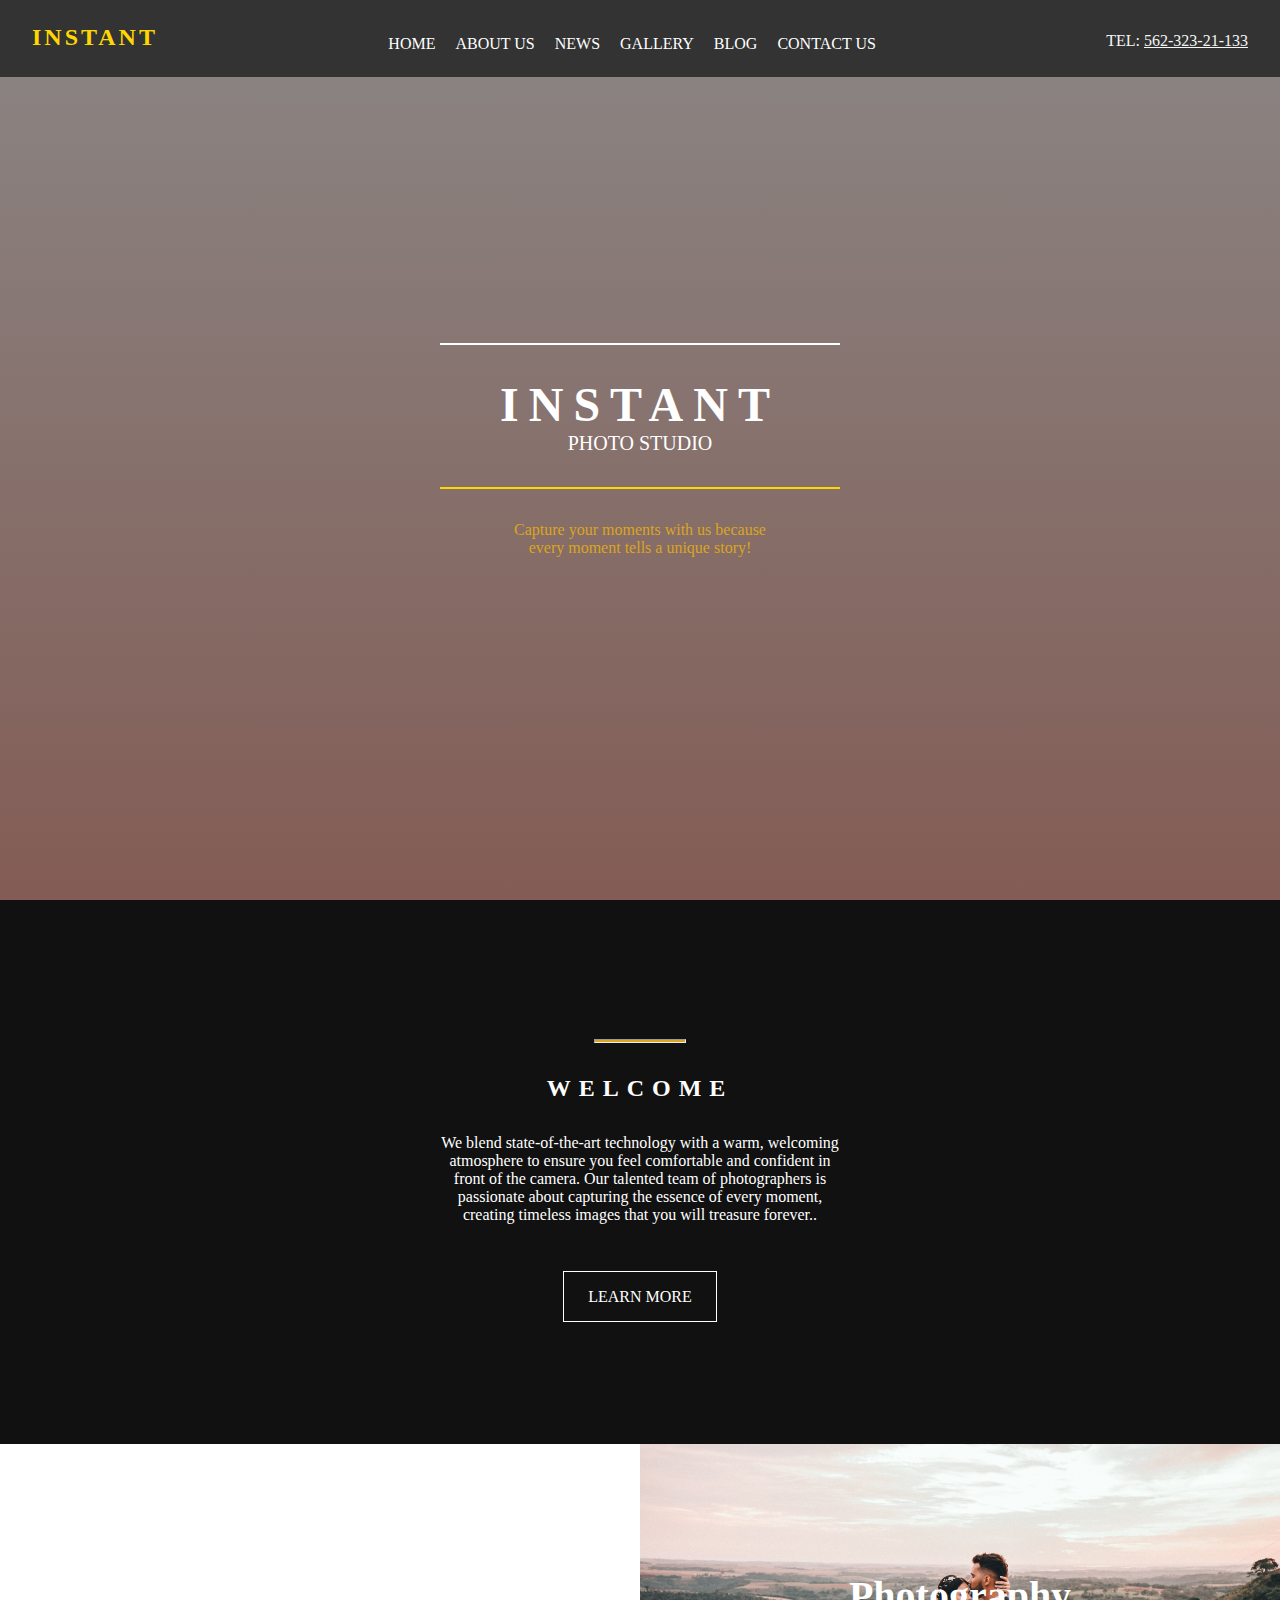
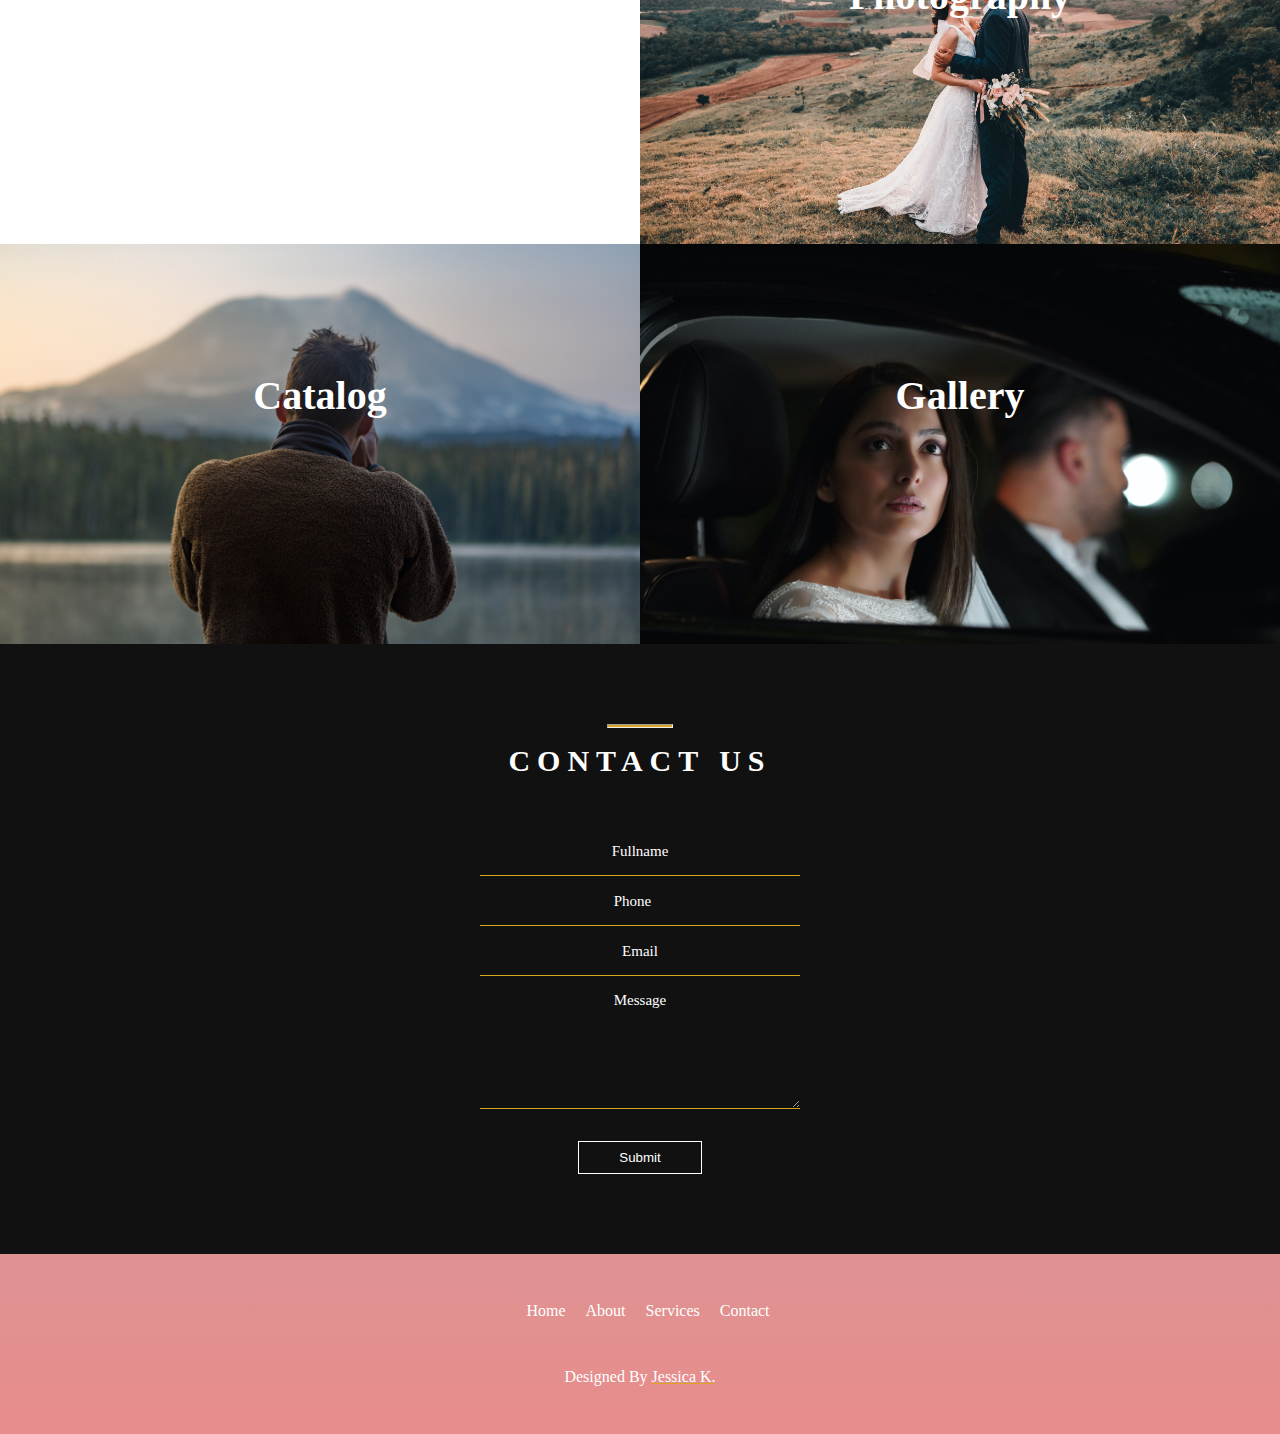
==== commit 0e2ef72d: "added my name" ====
--- a/index.html
+++ b/index.html
@@ -79,8 +79,8 @@
             <div class="galleryText">
                 <h2>Cruise Workshop</h2>
                 <div class="hiddenInfo">
-                    <p>Lorem ipsum dolor sit amet consectetur adipisicing elit.
-                        Molestias nobis voluptas magni.
+                    <p>Capture breathtaking seascapes, vibrant sunsets, 
+                        and exotic locations under the guidance of professional photographers.
                     </p>
                     <div class="learn"><a href="">Learn More</a></div>
                    
@@ -91,8 +91,8 @@
             <div class="galleryText">
                 <h2>Photography</h2>
                 <div class="hiddenInfo">
-                    <p>Lorem ipsum dolor sit amet consectetur adipisicing elit.
-                        Molestias nobis voluptas magni.
+                    <p>Our team of skilled photographers uses state-of-the-art equipment and 
+                        techniques to deliver high-quality images that resonate with emotion and professionalism. 
                     </p>
                     <div class="learn"><a href="">Learn More</a></div>
                 </div>
@@ -102,8 +102,8 @@
             <div class="galleryText">
                 <h2>Catalog</h2>
                 <div class="hiddenInfo">
-                    <p>Lorem ipsum dolor sit amet consectetur adipisicing elit.
-                        Molestias nobis voluptas magni.
+                    <p>Whether you're planning a wedding, a corporate event,
+                         or a personal photoshoot, our catalog provides a glimpse into our style and capabilities.
                     </p>
                     <div class="learn"><a href="">Learn More</a></div>
                 </div>
@@ -113,8 +113,8 @@
             <div class="galleryText">
                 <h2>Gallery</h2>
                 <div class="hiddenInfo">
-                    <p>Lorem ipsum dolor sit amet consectetur adipisicing elit.
-                        Molestias nobis voluptas magni.
+                    <p> From awe-inspiring landscapes and intimate portraits to vibrant cityscapes 
+                        and dynamic event captures, our gallery is a testament to our commitment to excellence..
                     </p>
                     <div class="learn"><a href="">Learn More</a></div>
                 </div>
@@ -144,6 +144,7 @@
             <a href="">Services</a>
             <a href="">Contact</a>
         </div>
+        <div class="copyright"><p>Designed By <a href="https://jessica-korubo.netlify.app/">Jessica K.</a></p></div>
 
     </div>
     <script src="app.js"></script>
--- a/style.css
+++ b/style.css
@@ -390,9 +390,20 @@
 .footer {
     padding: 3rem 0;
     display: flex;
+    flex-direction: column;
     justify-content: center;
+    align-items: center;
     background: -webkit-linear-gradient(rgba(190, 39, 39, 0.5), rgba(209, 26, 26, 0.5)), url(images/hero-background.jpg);
     background-size: cover;
+}
+.copyright {
+    margin-top: 3rem;
+    color: white;
+    font-family: 'Noto_Serif';
+}
+.copyright a {
+    color: white;
+    text-decoration-color: goldenrod;
 }
 /* FOR MOBILE SCREEN */
 @media screen and (max-width: 850px) {
